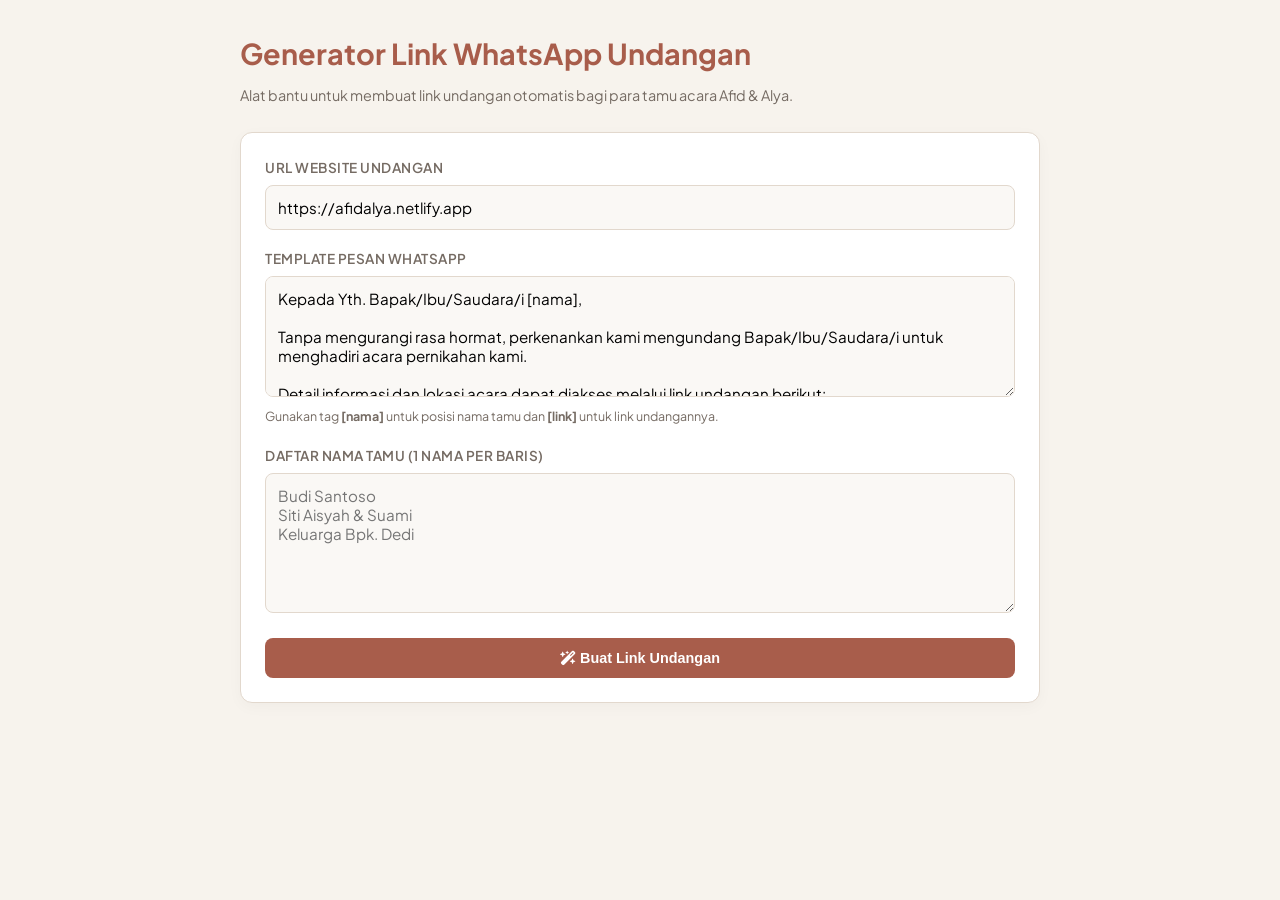
==== generator.html @ 22c39f1f "Nambahin generator" ====
<!DOCTYPE html>
<html lang="id">
<head>
  <meta charset="UTF-8">
  <meta name="viewport" content="width=device-width, initial-scale=1.0">
  <title>Generator Link Undangan - Afid &amp; Alya</title>
  <link href="https://fonts.googleapis.com/css2?family=Plus+Jakarta+Sans:wght@400;500;600;700&display=swap" rel="stylesheet">
  <link rel="stylesheet" href="https://cdnjs.cloudflare.com/ajax/libs/font-awesome/6.4.0/css/all.min.css">
  <style>
    :root {
      --primary: #a85d4b;
      --bg: #f7f3ed;
      --card: #ffffff;
      --text: #2f2925;
      --muted: #756b63;
      --border: #e2d8cd;
    }

    * { box-sizing: border-box; margin: 0; padding: 0; }
    body { font-family: 'Plus Jakarta Sans', sans-serif; background: var(--bg); color: var(--text); padding: 30px 15px; line-height: 1.6; }
    .container { max-width: 800px; margin: 0 auto; }
    h1 { color: var(--primary); font-size: 1.8rem; margin-bottom: 8px; }
    p.desc { color: var(--muted); font-size: 0.9rem; margin-bottom: 25px; }

    .card { background: var(--card); border: 1px solid var(--border); border-radius: 12px; padding: 24px; margin-bottom: 25px; box-shadow: 0 4px 15px rgba(0,0,0,0.03); }
    .form-group { margin-bottom: 18px; }
    label { display: block; font-weight: 600; font-size: 0.85rem; margin-bottom: 6px; text-transform: uppercase; letter-spacing: 0.5px; color: var(--muted); }
    input[type="text"], textarea { width: 100%; padding: 12px; border: 1px solid var(--border); border-radius: 8px; font-family: inherit; font-size: 0.95rem; background: #faf8f5; }
    input[type="text"]:focus, textarea:focus { outline: none; border-color: var(--primary); background: #fff; }
    
    .btn { background: var(--primary); color: #fff; border: none; padding: 12px 24px; border-radius: 8px; font-weight: 600; cursor: pointer; font-size: 0.9rem; width: 100%; transition: opacity 0.2s; }
    .btn:hover { opacity: 0.9; }

    .result-item { background: var(--card); border: 1px solid var(--border); border-radius: 10px; padding: 18px; margin-bottom: 15px; border-left: 4px solid var(--primary); }
    .result-header { display: flex; justify-content: space-between; align-items: center; margin-bottom: 10px; }
    .guest-title { font-weight: 700; font-size: 1.1rem; color: var(--primary); }
    .link-preview { font-size: 0.85rem; color: var(--muted); word-break: break-all; background: #f4eee6; padding: 8px 12px; border-radius: 6px; margin-bottom: 12px; }
    .actions { display: flex; gap: 10px; }
    .btn-action { flex: 1; padding: 8px 12px; border-radius: 6px; font-size: 0.82rem; font-weight: 600; text-align: center; text-decoration: none; cursor: pointer; border: 1px solid var(--border); background: #fff; color: var(--text); display: inline-flex; align-items: center; justify-content: center; gap: 6px; }
    .btn-wa { background: #25d366; color: #fff; border: none; }
    .btn-wa:hover { background: #1eb956; }

    small.hint { font-size: 0.78rem; color: var(--muted); display: block; margin-top: 4px; }
  </style>
</head>
<body>

  <div class="container">
    <h1>Generator Link WhatsApp Undangan</h1>
    <p class="desc">Alat bantu untuk membuat link undangan otomatis bagi para tamu acara Afid &amp; Alya.</p>

    <div class="card">
      <div class="form-group">
        <label for="domain">URL Website Undangan</label>
        <input type="text" id="domain" value="https://afidalya.netlify.app">
      </div>

      <div class="form-group">
        <label for="template">Template Pesan WhatsApp</label>
        <textarea id="template" rows="5">Kepada Yth. Bapak/Ibu/Saudara/i [nama],

Tanpa mengurangi rasa hormat, perkenankan kami mengundang Bapak/Ibu/Saudara/i untuk menghadiri acara pernikahan kami.

Detail informasi dan lokasi acara dapat diakses melalui link undangan berikut:
[link]

Merupakan suatu kehormatan dan kebahagiaan bagi kami apabila Bapak/Ibu/Saudara/i berkenan hadir dan memberikan doa restu.

Terima kasih.
Salam hangat,
Afid & Alya</textarea>
        <small class="hint">Gunakan tag <b>[nama]</b> untuk posisi nama tamu dan <b>[link]</b> untuk link undangannya.</small>
      </div>

      <div class="form-group">
        <label for="guests">Daftar Nama Tamu (1 Nama Per Baris)</label>
        <textarea id="guests" rows="6" placeholder="Budi Santoso
Siti Aisyah & Suami
Keluarga Bpk. Dedi"></textarea>
      </div>

      <button id="btn-generate" class="btn"><i class="fa-solid fa-wand-magic-sparkles me-2"></i> Buat Link Undangan</button>
    </div>

    <div id="output-list"></div>
  </div>

  <script>
    document.getElementById("btn-generate").addEventListener("click", () => {
      const domain = document.getElementById("domain").value.trim().replace(/\/$/, "");
      const template = document.getElementById("template").value;
      const guestsRaw = document.getElementById("guests").value;
      const outputList = document.getElementById("output-list");

      const guestList = guestsRaw.split("\n").map(n => n.trim()).filter(n => n.length > 0);

      if (guestList.length === 0) {
        alert("Masukkan minimal 1 nama tamu!");
        return;
      }

      outputList.innerHTML = `<h2 style="font-size:1.2rem; margin-bottom:15px;">Hasil Generator (${guestList.length} Tamu)</h2>`;

      guestList.forEach((guest, index) => {
        const link = `${domain}/?to=${encodeURIComponent(guest)}`;
        const message = template.replace(/\[nama\]/g, guest).replace(/\[link\]/g, link);
        const waUrl = `https://wa.me/?text=${encodeURIComponent(message)}`;

        const item = document.createElement("div");
        item.className = "result-item";
        item.innerHTML = `
          <div class="result-header">
            <span class="guest-title">${index + 1}. ${escapeHtml(guest)}</span>
          </div>
          <div class="link-preview">${escapeHtml(link)}</div>
          <div class="actions">
            <button class="btn-action btn-copy" data-text="${escapeHtml(message)}">
              <i class="fa-regular fa-copy"></i> Salin Pesan
            </button>
            <a href="${waUrl}" target="_blank" class="btn-action btn-wa">
              <i class="fa-brands fa-whatsapp"></i> Kirim ke WA
            </a>
          </div>
        `;

        outputList.appendChild(item);
      });

      // Event Copy Text
      document.querySelectorAll(".btn-copy").forEach(btn => {
        btn.addEventListener("click", function() {
          const text = this.getAttribute("data-text");
          navigator.clipboard.writeText(text).then(() => {
            const originalText = this.innerHTML;
            this.innerHTML = '<i class="fa-solid fa-check"></i> Tersalin!';
            setTimeout(() => this.innerHTML = originalText, 2000);
          });
        });
      });
    });

    function escapeHtml(text) {
      return text.replace(/[&<>"']/g, (m) => ({
        '&': '&amp;', '<': '&lt;', '>': '&gt;', '"': '&quot;', "'": '&#039;'
      }[m]));
    }
  </script>
</body>
</html>
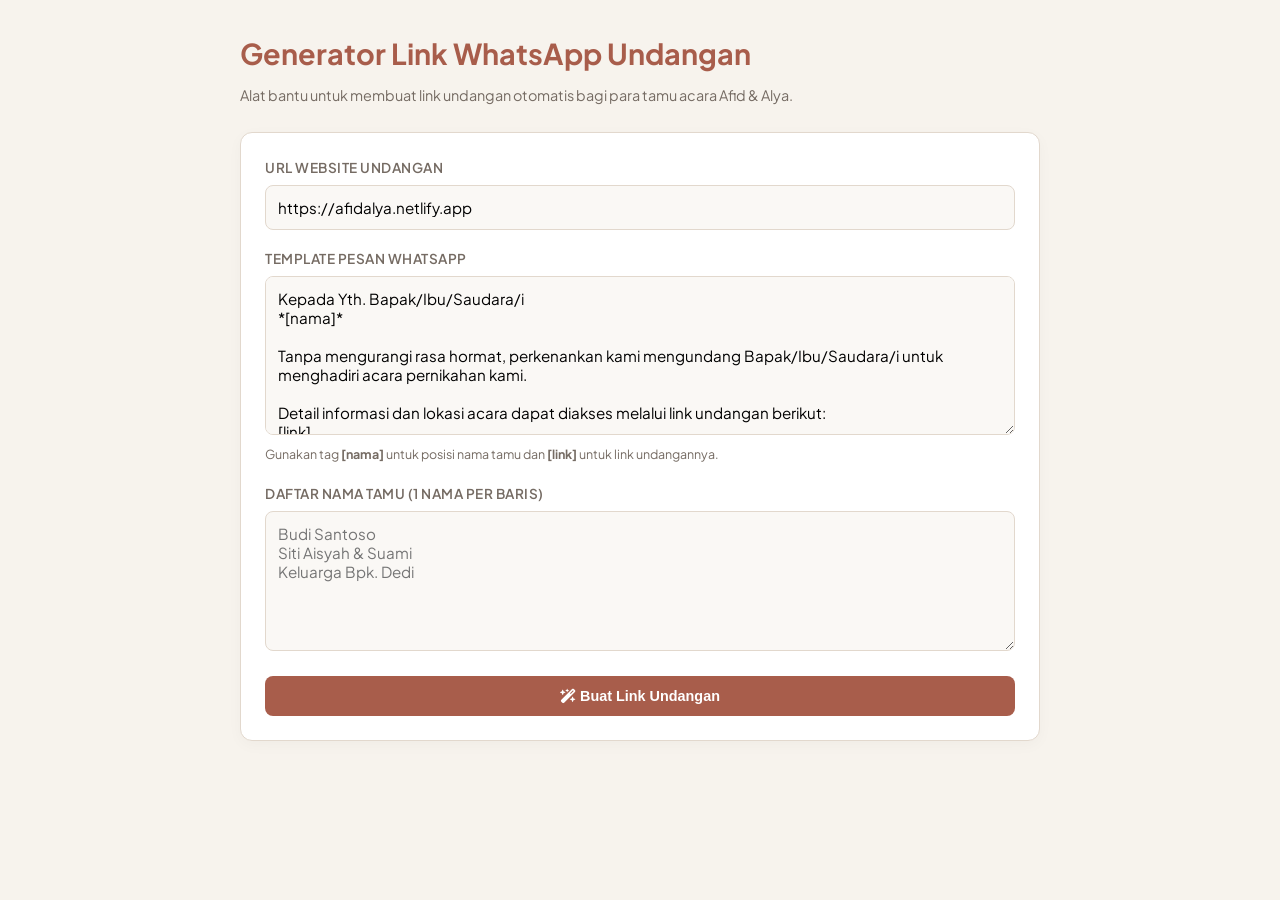
==== commit 711a8e43: "Update" ====
--- a/generator.html
+++ b/generator.html
@@ -57,7 +57,8 @@
 
       <div class="form-group">
         <label for="template">Template Pesan WhatsApp</label>
-        <textarea id="template" rows="5">Kepada Yth. Bapak/Ibu/Saudara/i [nama],
+        <textarea id="template" rows="7">Kepada Yth. Bapak/Ibu/Saudara/i
+*[nama]*
 
 Tanpa mengurangi rasa hormat, perkenankan kami mengundang Bapak/Ibu/Saudara/i untuk menghadiri acara pernikahan kami.
 
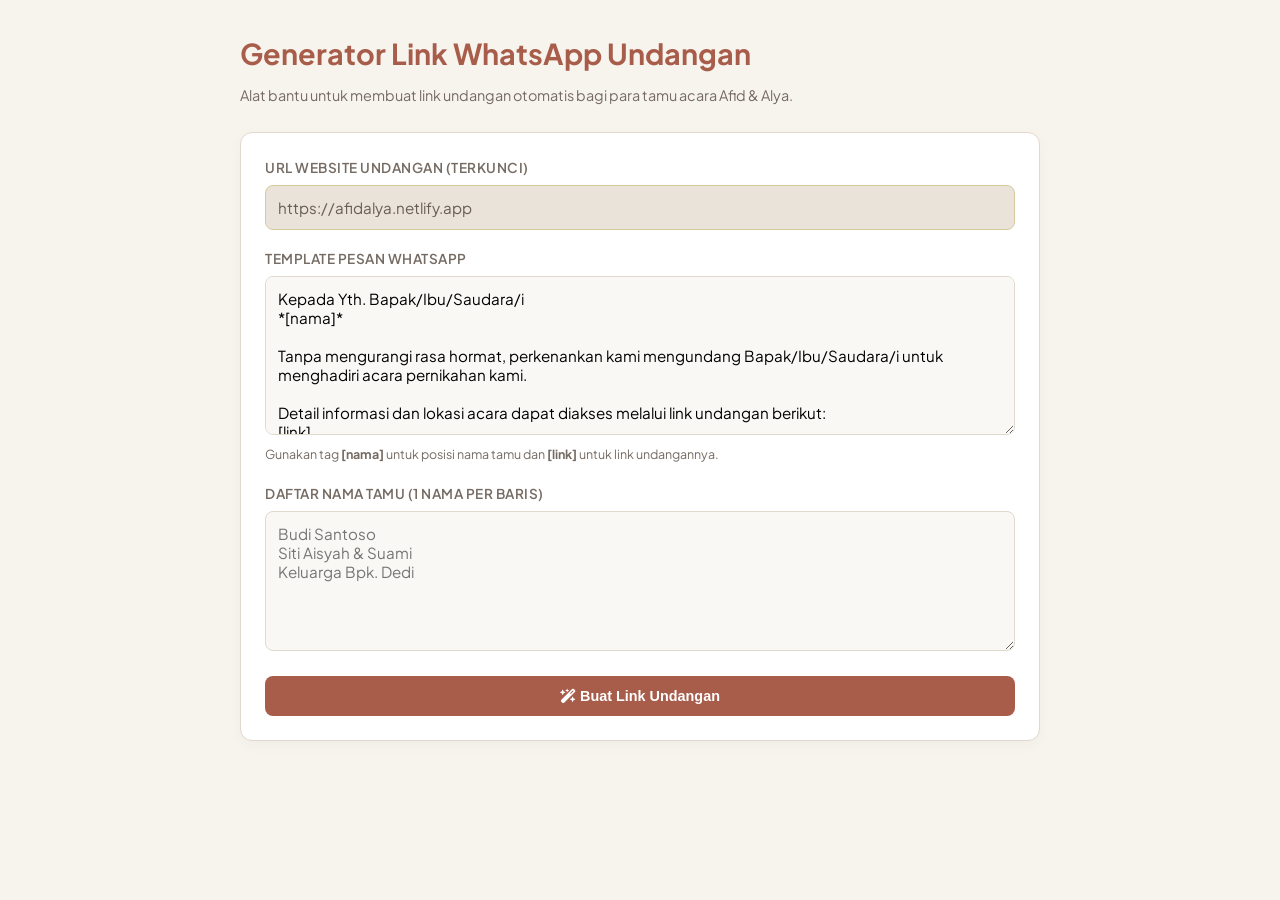
==== commit 75e126c3: "Update generator" ====
--- a/generator.html
+++ b/generator.html
@@ -26,7 +26,17 @@
     .form-group { margin-bottom: 18px; }
     label { display: block; font-weight: 600; font-size: 0.85rem; margin-bottom: 6px; text-transform: uppercase; letter-spacing: 0.5px; color: var(--muted); }
     input[type="text"], textarea { width: 100%; padding: 12px; border: 1px solid var(--border); border-radius: 8px; font-family: inherit; font-size: 0.95rem; background: #faf8f5; }
+    
+    /* Style khusus input terkunci */
+    input[type="text"][readonly] {
+      background: #eae3d9;
+      color: #665e57;
+      cursor: not-allowed;
+      border-color: #d6ca9b;
+    }
+
     input[type="text"]:focus, textarea:focus { outline: none; border-color: var(--primary); background: #fff; }
+    input[type="text"][readonly]:focus { background: #eae3d9; border-color: #d6ca9b; }
     
     .btn { background: var(--primary); color: #fff; border: none; padding: 12px 24px; border-radius: 8px; font-weight: 600; cursor: pointer; font-size: 0.9rem; width: 100%; transition: opacity 0.2s; }
     .btn:hover { opacity: 0.9; }
@@ -51,8 +61,8 @@
 
     <div class="card">
       <div class="form-group">
-        <label for="domain">URL Website Undangan</label>
-        <input type="text" id="domain" value="https://afidalya.netlify.app">
+        <label for="domain">URL Website Undangan (Terkunci)</label>
+        <input type="text" id="domain" value="https://afidalya.netlify.app" readonly title="URL ini dikunci agar link tidak rusak">
       </div>
 
       <div class="form-group">
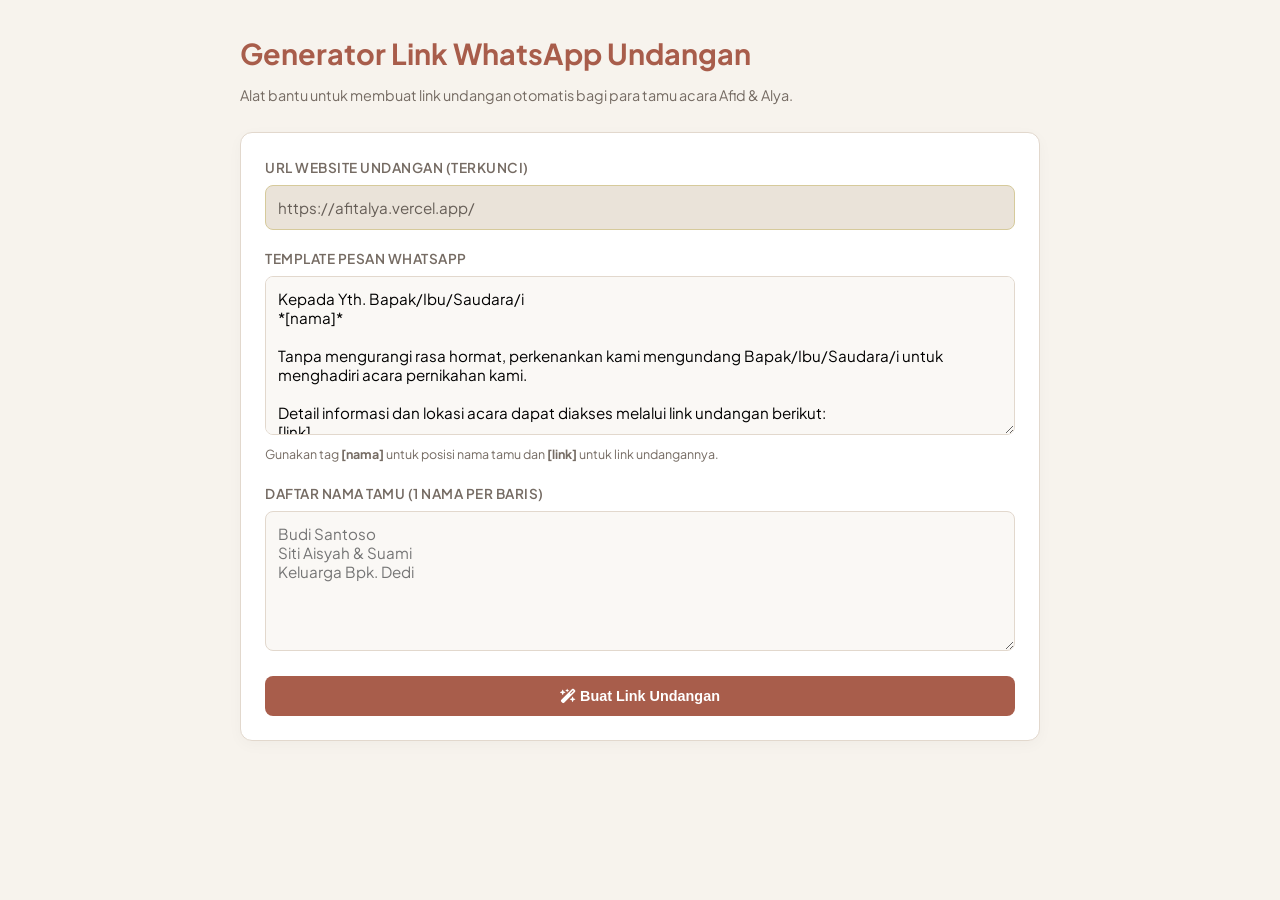
==== commit d4afd461: "Update" ====
--- a/generator.html
+++ b/generator.html
@@ -62,7 +62,7 @@
     <div class="card">
       <div class="form-group">
         <label for="domain">URL Website Undangan (Terkunci)</label>
-        <input type="text" id="domain" value="https://afidalya.netlify.app" readonly title="URL ini dikunci agar link tidak rusak">
+        <input type="text" id="domain" value="https://afitalya.vercel.app/" readonly title="URL ini dikunci agar link tidak rusak">
       </div>
 
       <div class="form-group">
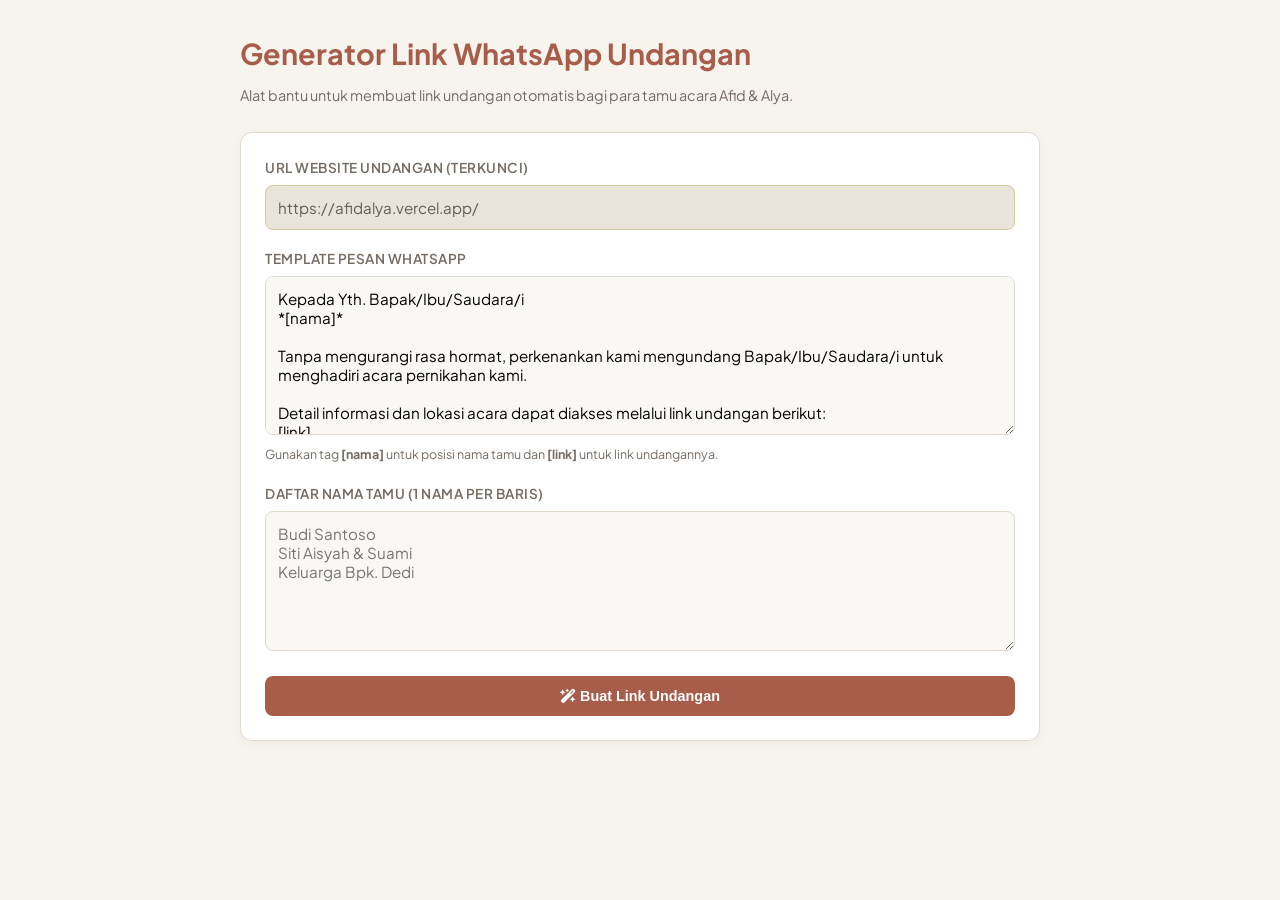
==== commit fc891d39: "Update" ====
--- a/generator.html
+++ b/generator.html
@@ -62,7 +62,7 @@
     <div class="card">
       <div class="form-group">
         <label for="domain">URL Website Undangan (Terkunci)</label>
-        <input type="text" id="domain" value="https://afitalya.vercel.app/" readonly title="URL ini dikunci agar link tidak rusak">
+        <input type="text" id="domain" value="https://afidalya.vercel.app/" readonly title="URL ini dikunci agar link tidak rusak">
       </div>
 
       <div class="form-group">
